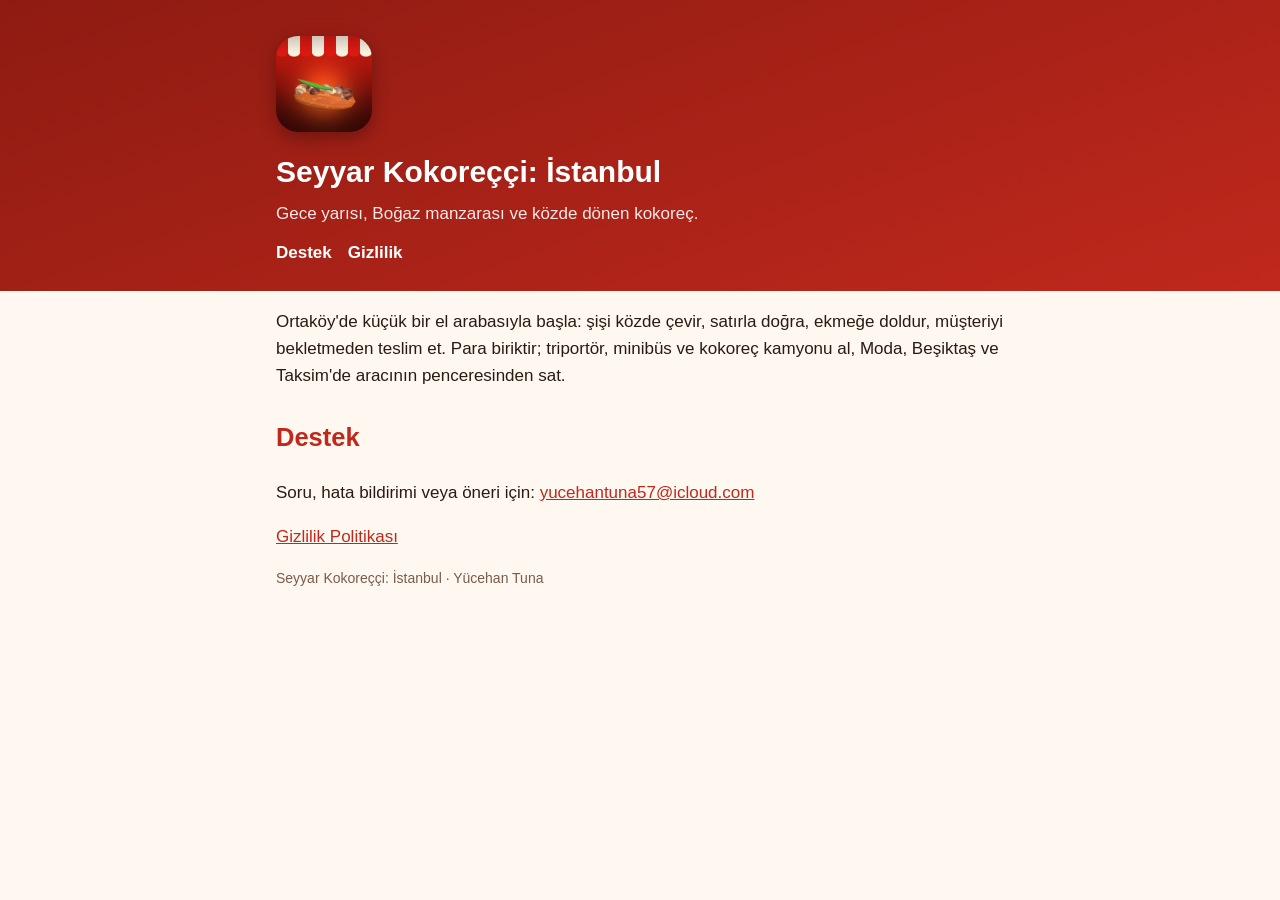
==== index.html @ e58c530e "Seyyar Kokoreççi tanıtım ve gizlilik sayfası" ====
<!doctype html>
<html lang="tr">
<head>
<meta charset="utf-8">
<meta name="viewport" content="width=device-width,initial-scale=1">
<title>Seyyar Kokoreççi: İstanbul</title>
<meta name="description" content="Seyyar Kokoreççi: İstanbul — gece İstanbul sokaklarında kendi kokoreç tezgâhını işlet.">
<link rel="icon" href="icon.png">
<link rel="stylesheet" href="style.css">
</head>
<body>
<header class="hero"><div class="wrap">
  <img class="icon" src="icon.png" alt="Seyyar Kokoreççi ikonu">
  <h1>Seyyar Kokoreççi: İstanbul</h1>
  <p class="tag">Gece yarısı, Boğaz manzarası ve közde dönen kokoreç.</p>
  <nav class="top"><a href="#destek">Destek</a><a href="privacy.html">Gizlilik</a></nav>
</div></header>
<main class="wrap">
<p>Ortaköy'de küçük bir el arabasıyla başla: şişi közde çevir, satırla doğra, ekmeğe doldur, müşteriyi bekletmeden teslim et. Para biriktir; triportör, minibüs ve kokoreç kamyonu al, Moda, Beşiktaş ve Taksim'de aracının penceresinden sat.</p>
<h2 id="destek">Destek</h2>
<p>Soru, hata bildirimi veya öneri için: <a href="mailto:yucehantuna57@icloud.com">yucehantuna57@icloud.com</a></p>
<p><a href="privacy.html">Gizlilik Politikası</a></p>
</main>
<footer class="wrap"><p>Seyyar Kokoreççi: İstanbul · Yücehan Tuna</p></footer>
</body>
</html>
---- style.css ----
:root { --bg: #fff8f0; --fg: #2a1a14; --accent: #c0281c; --muted: #7a5a4a; }
* { box-sizing: border-box; }
body { margin: 0; background: var(--bg); color: var(--fg); font: 17px/1.6 -apple-system, "Segoe UI", Roboto, sans-serif; }
.wrap { max-width: 760px; margin: 0 auto; padding: 0 16px; }
.hero { background: linear-gradient(160deg, #8e1b12, #c0281c); color: #fff; padding: 36px 0 24px; }
.hero h1 { margin: 8px 0 4px; font-size: 30px; }
.hero .tag { margin: 0 0 12px; opacity: .9; }
.hero .icon { width: 96px; height: 96px; border-radius: 22px; box-shadow: 0 6px 18px rgba(0,0,0,.3); }
nav.top a { color: #fff; margin-right: 16px; font-weight: 700; text-decoration: none; }
main { padding: 24px 16px 8px; }
h2 { color: var(--accent); margin-top: 28px; }
a { color: var(--accent); }
footer { color: var(--muted); font-size: 14px; padding: 24px 16px; }
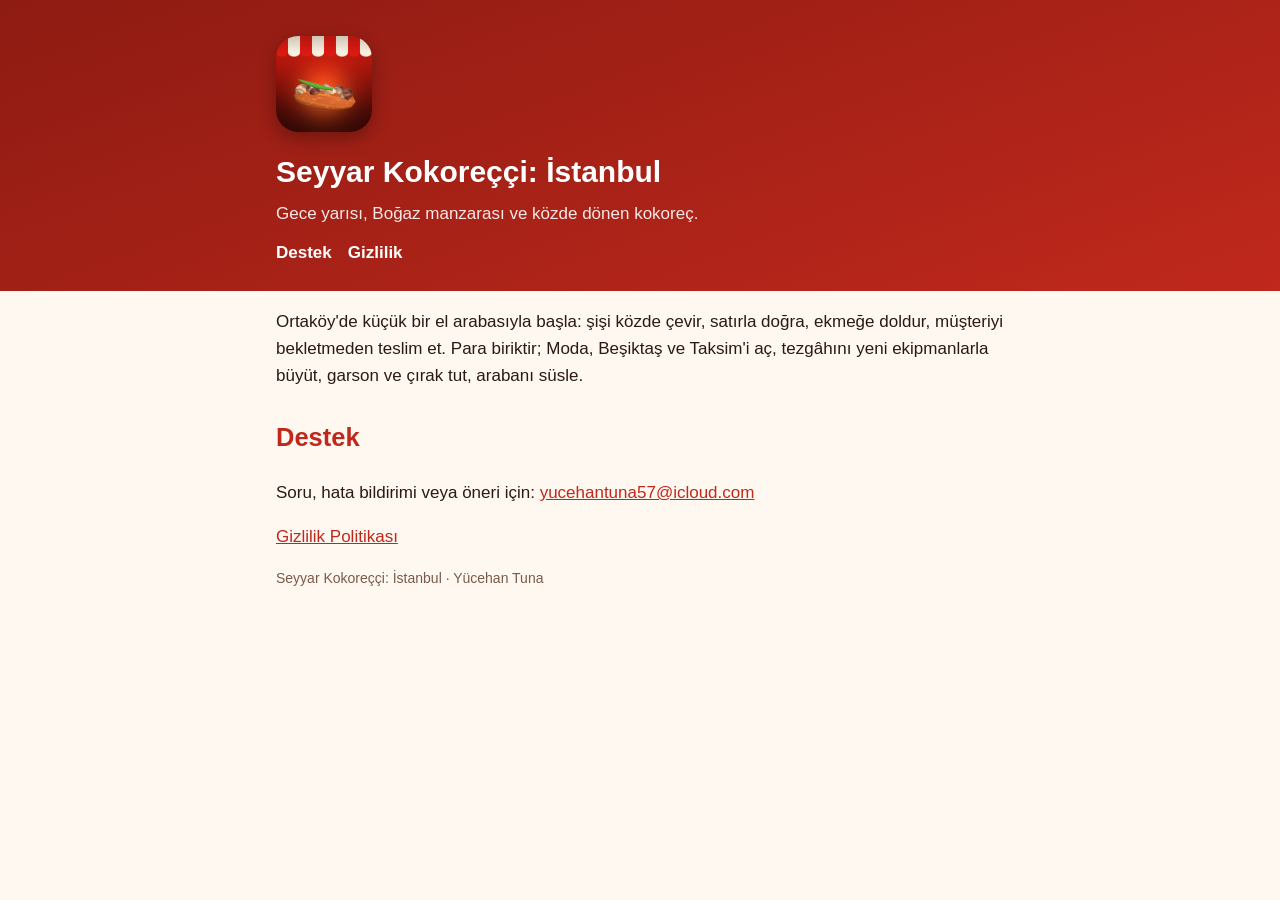
==== commit 4043b06b: "Ana sayfa: araç metni kaldırıldı" ====
--- a/index.html
+++ b/index.html
@@ -16,7 +16,7 @@
   <nav class="top"><a href="#destek">Destek</a><a href="privacy.html">Gizlilik</a></nav>
 </div></header>
 <main class="wrap">
-<p>Ortaköy'de küçük bir el arabasıyla başla: şişi közde çevir, satırla doğra, ekmeğe doldur, müşteriyi bekletmeden teslim et. Para biriktir; triportör, minibüs ve kokoreç kamyonu al, Moda, Beşiktaş ve Taksim'de aracının penceresinden sat.</p>
+<p>Ortaköy'de küçük bir el arabasıyla başla: şişi közde çevir, satırla doğra, ekmeğe doldur, müşteriyi bekletmeden teslim et. Para biriktir; Moda, Beşiktaş ve Taksim'i aç, tezgâhını yeni ekipmanlarla büyüt, garson ve çırak tut, arabanı süsle.</p>
 <h2 id="destek">Destek</h2>
 <p>Soru, hata bildirimi veya öneri için: <a href="mailto:yucehantuna57@icloud.com">yucehantuna57@icloud.com</a></p>
 <p><a href="privacy.html">Gizlilik Politikası</a></p>
